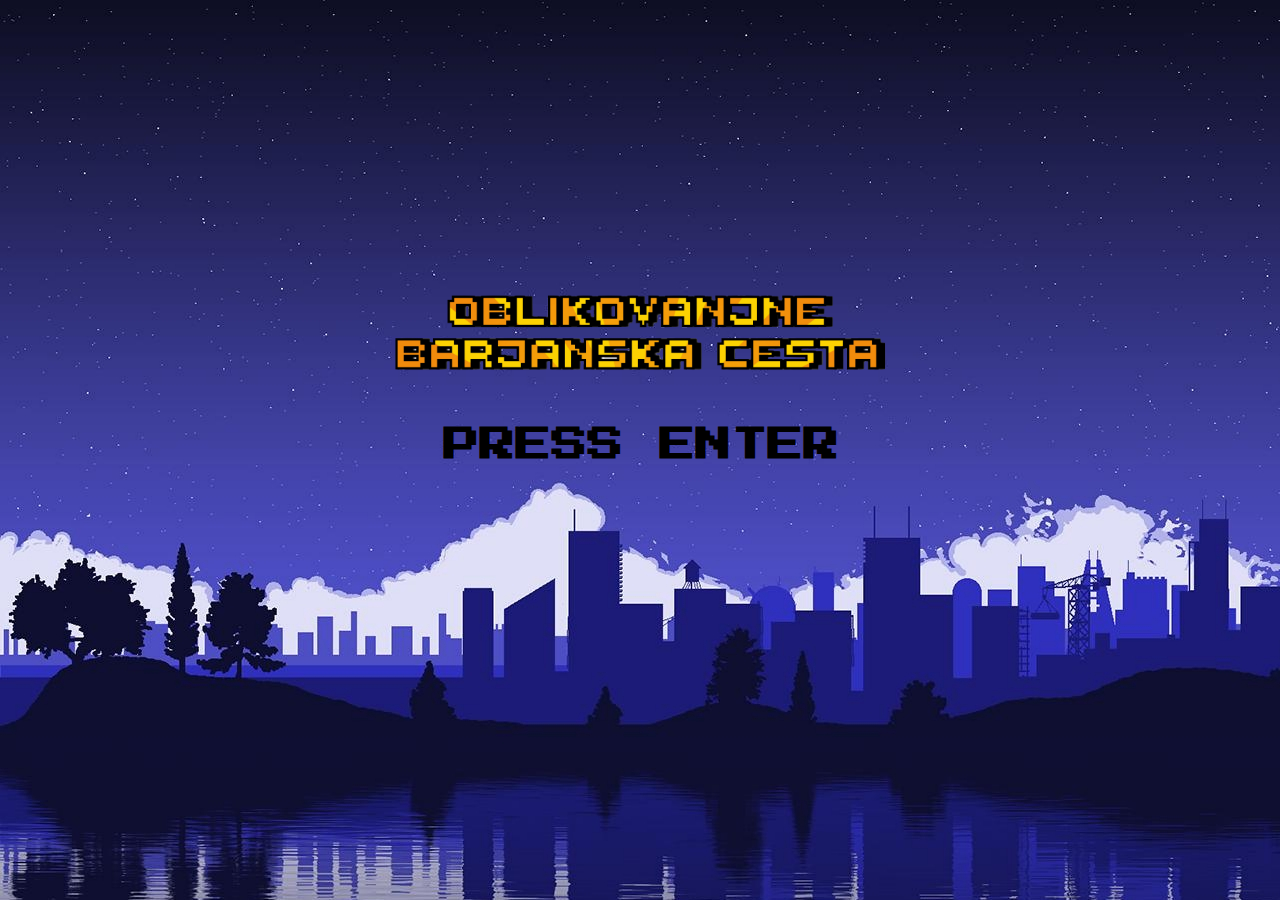
==== index.html @ 4075bb6b "Commit" ====
<!DOCTYPE html>
<html lang="en">
<head>
    <meta charset="UTF-8">
    <meta http-equiv="X-UA-Compatible" content="IE=edge">
    <meta name="viewport" content="width=device-width, initial-scale=1.0">
    <title>Document</title>

    <link rel="preconnect" href="https://fonts.gstatic.com">
    <link href="https://fonts.googleapis.com/css2?family=Press+Start+2P&family=Righteous&display=swap" rel="stylesheet">

    <style>
        html {
            font-family: 'Press Start 2P', cursive;
        }

        body {
            background-image: url("slike/pozadinafefe.jpg");
            background-repeat: repeat;
            animation: textShine 100s linear infinite;
            background-position: 0px 0px;
        }

        @keyframes textShine {
                0% { background-position: 0 0; }
                100% { background-position: -3000px 0; }
        
        }

        #homeTitle {
            width: 99%;
            grid-area: homeTitle;
            position: absolute;
            text-align: center;
            top: 30%;
        }

        img {
            width: 70%;
        }

        h1{
            display: none;
            font-size: 4vmin;
            animation: blinker 2s linear infinite;
        }

        @keyframes blinker {
            30% {
                opacity: 0;
            }
            60% {
                opacity: 1;
            }
        }

        button {
            display: inline;
            margin-bottom: 10px;
            min-width: 15%;
            padding: 0.7%;
            font-family: 'Press Start 2P', cursive;
            background-color: black;
            font-size: 1.7vmin;
            color: white;
            border-style: double;
            border-radius: 20px;
            border-width: 5px;
        }

        button:hover {
            background: rgb(96,91,33);
            background: linear-gradient(90deg, rgba(96,91,33,1) 4%, rgba(255,253,34,1) 18%, rgba(208,203,50,1) 59%, rgba(190,168,37,1) 84%, rgba(74,75,3,1) 98%);
        }

        @media (min-width: 1200px) {
            img {
                width: 45%;
            }
            button {
                display: none;
            }
            h1 {
                display: block;
            }
        }
    
    </style>
</head>
<body>

    <div id="homeTitle">
        <img src="slike/viber_image_2021-04-25_20-38-11.png" alt="image" />

        <h1>PRESS ENTER</h1>

        <form method="get" action="play.html">
            <button type="submit">PLAY</button><br />
        </form>

        <form method="get" action="instructions.html">
            <button type="submit">INSTRUCTIONS</button>
        </form>
    </div>

    <script>
        document.addEventListener("keypress", function(e) {
            if (e.code == "Enter") {
                document.location.href = "play.html";
            }
        });

        localStorage.setItem("url", "index.html");
    </script>


</body>
</html>
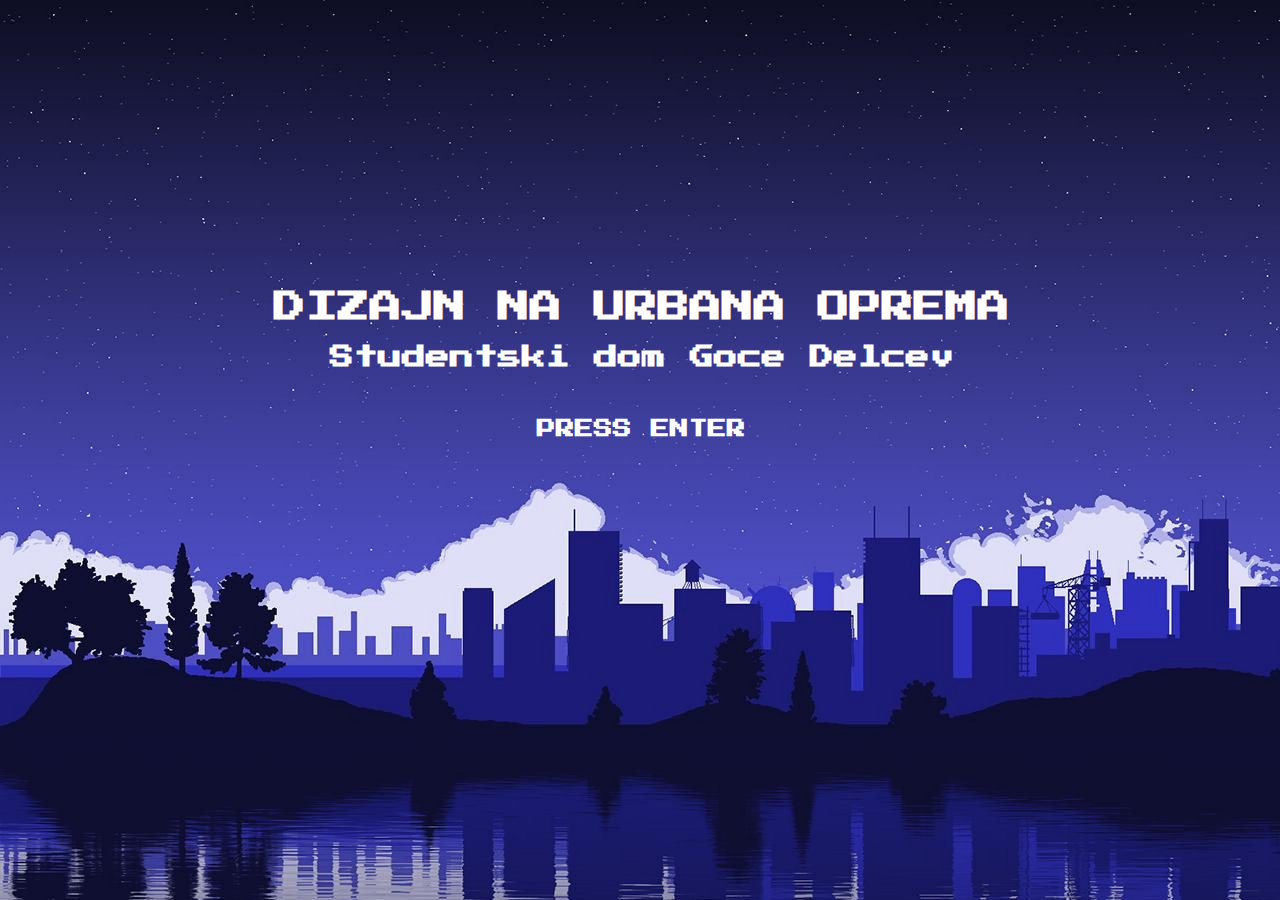
==== commit bc6ed378: "Commited" ====
--- a/index.html
+++ b/index.html
@@ -39,9 +39,19 @@
             width: 70%;
         }
 
-        h1{
+        h1 {
+            color: white;
+        }
+
+        h2 {
+            color: white;
+        }
+
+        h3 {
+            color: white;
             display: none;
-            font-size: 4vmin;
+            margin-top: 50px;
+            /* font-size: 4vmin; */
             animation: blinker 2s linear infinite;
         }
 
@@ -80,7 +90,7 @@
             button {
                 display: none;
             }
-            h1 {
+            h3 {
                 display: block;
             }
         }
@@ -90,9 +100,11 @@
 <body>
 
     <div id="homeTitle">
-        <img src="slike/viber_image_2021-04-25_20-38-11.png" alt="image" />
+        <!-- <img src="slike/viber_image_2021-04-25_20-38-11.png" alt="image" /> -->
+        <h1>DIZAJN NA URBANA OPREMA</h1>
+        <h2>Studentski dom Goce Delcev</h2>
 
-        <h1>PRESS ENTER</h1>
+        <h3>PRESS ENTER</h3>
 
         <form method="get" action="play.html">
             <button type="submit">PLAY</button><br />
